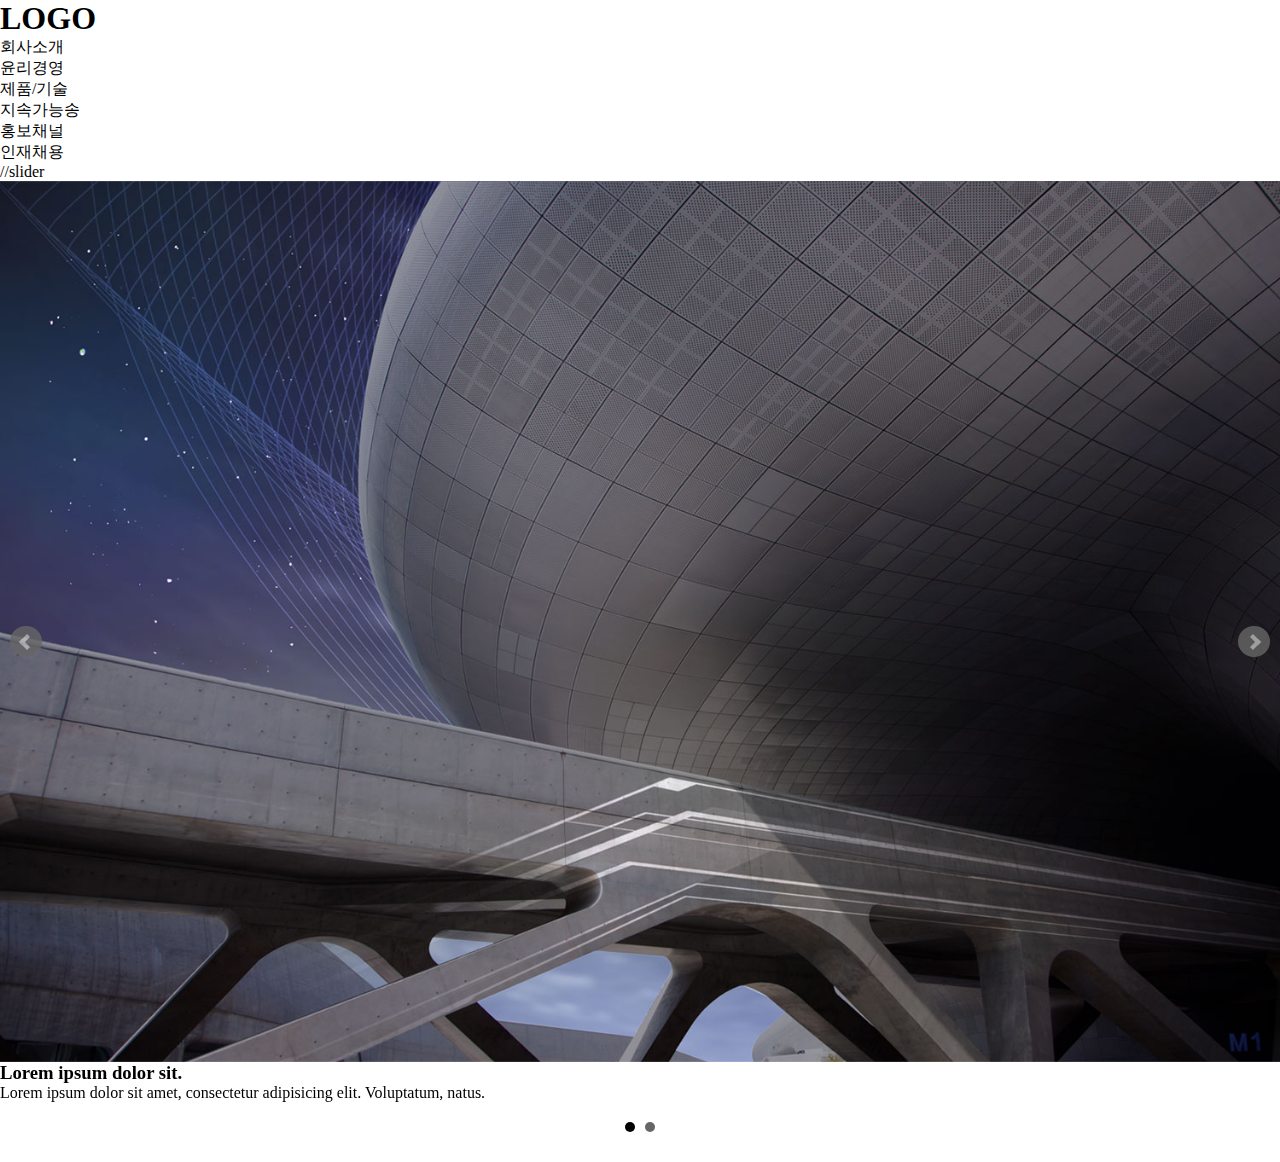
==== 04company/index.html @ 8a4a2239 "company v1" ====
<!DOCTYPE html>
<html lang="ko">
<head>
  <meta charset="UTF-8">
  <meta name="viewport" content="width=device-width, initial-scale=1.0">
  <meta http-equiv="X-UA-Compatible" content="ie=edge">
  <title>company</title>
  <link rel="stylesheet" href="css/reset.css">
  <link rel="stylesheet" href="css/jquery.bxslider.css">
  <script src="js/jquery-3.1.1.min.js"></script>
  <script src="js/jquery.bxslider.js"></script>
  <script src="js/script.js"></script>

  <link rel="stylesheet" href="css/style.css">
  <link rel="stylesheet" href="css/responsive.css">
</head>
<body>
  <header>
    <div id="headerTop">
      <h1 class="logo"><a href="#">LOGO</a></h1>
      <nav id="main_menu">
        <ul>
          <li><a href="#">회사소개</a></li>
          <li><a href="#">윤리경영</a></li>
          <li><a href="#">제품/기술</a></li>
          <li><a href="#">지속가능송</a></li>
          <li><a href="#">홍보채널</a></li>
          <li><a href="#">인재채용</a></li>
        </ul>
      </nav>
      <div class="toggleMenu">
        <div class="bar1"></div>
        <div class="bar2"></div>
        <div class="bar3"></div>
      </div>
    </div>
      <div class="slierWrap"> //slider
      <ul class="slider">
        <li>
          <img src="images/mainimg01.jpg" alt="">
          <div class="slider_txt">
            <h3>Lorem ipsum dolor sit.</h3>
            <p>Lorem ipsum dolor sit amet, consectetur adipisicing elit. Voluptatum, natus.</p>
          </div>
        </li>
        <li>
          <img src="images/mainimg02.jpg" alt="">
          <div class="slider_txt">
            <h3>Lorem ipsum dolor sit.</h3>
            <p>Lorem ipsum dolor sit amet, consectetur adipisicing elit. Voluptatum, natus.</p>
          </div>
        </li>
      </ul>
    </div>
  </header>








</body>
</html>
---- 04company/css/style.css ----
@charset "utf-8";


.slierWrap .bx-wrapper {
    -moz-box-shadow: none;
    -webkit-box-shadow: none;
    box-shadow: none;
    border: 0 none;

}
.slider li img{width: 100%;}
---- 04company/css/responsive.css ----
@charset "UTF-8";
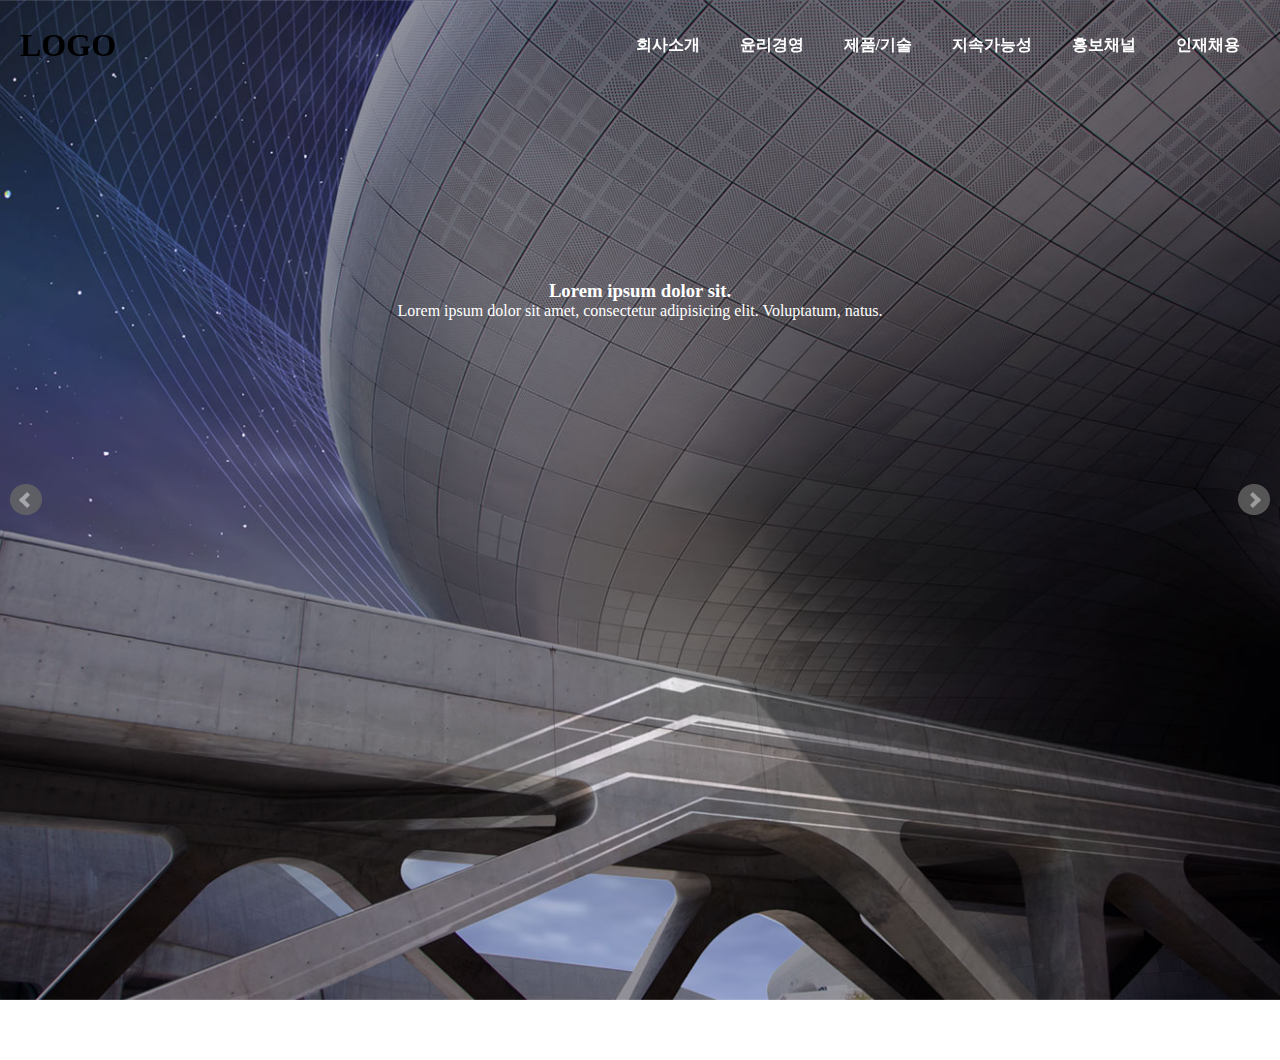
==== commit 2596cde4: "company v2" ====
--- a/04company/index.html
+++ b/04company/index.html
@@ -16,35 +16,36 @@
 </head>
 <body>
   <header>
-    <div id="headerTop">
+    <div id="headerTop" class="clearfix">
       <h1 class="logo"><a href="#">LOGO</a></h1>
-      <nav id="main_menu">
-        <ul>
-          <li><a href="#">회사소개</a></li>
-          <li><a href="#">윤리경영</a></li>
-          <li><a href="#">제품/기술</a></li>
-          <li><a href="#">지속가능송</a></li>
-          <li><a href="#">홍보채널</a></li>
-          <li><a href="#">인재채용</a></li>
-        </ul>
-      </nav>
       <div class="toggleMenu">
         <div class="bar1"></div>
         <div class="bar2"></div>
         <div class="bar3"></div>
       </div>
+      <nav id="main_menu">
+        <ul class="clearfix">
+          <li><a href="#">회사소개</a></li>
+          <li><a href="#">윤리경영</a></li>
+          <li><a href="#">제품/기술</a></li>
+          <li><a href="#">지속가능성</a></li>
+          <li><a href="#">홍보채널</a></li>
+          <li><a href="#">인재채용</a></li>
+        </ul>
+      </nav>
+
     </div>
-      <div class="slierWrap"> //slider
+    <div class="sliderWrap">
       <ul class="slider">
-        <li>
-          <img src="images/mainimg01.jpg" alt="">
+        <li class="slider1st">
+          <!-- <img src="images/mainimg01.jpg" alt=""> -->
           <div class="slider_txt">
             <h3>Lorem ipsum dolor sit.</h3>
             <p>Lorem ipsum dolor sit amet, consectetur adipisicing elit. Voluptatum, natus.</p>
           </div>
         </li>
-        <li>
-          <img src="images/mainimg02.jpg" alt="">
+        <li class="slider2st">
+          <!-- <img src="images/mainimg02.jpg" alt=""> -->
           <div class="slider_txt">
             <h3>Lorem ipsum dolor sit.</h3>
             <p>Lorem ipsum dolor sit amet, consectetur adipisicing elit. Voluptatum, natus.</p>
--- a/04company/css/style.css
+++ b/04company/css/style.css
@@ -1,7 +1,33 @@
 @charset "utf-8";
 
 
-.slierWrap .bx-wrapper {
+/* header */
+#headerTop{
+  width: 1240px;position: fixed;z-index:9999;
+  left:50%;transform: translateX(-50%);top:20px
+}
+#headerTop h1.logo{float: left;width: 100px;line-height:50px;}
+#main_menu{float: right;}
+
+#main_menu li{float: left;}
+#main_menu li a{display: block;padding:0 20px;line-height:50px;color:white;font-weight:bold;}
+#main_menu li:hover{background:gray;}
+
+#headerTop .toggleMenu{
+  width: 50px;height: 50px;float: right;position: relative;
+  display:flex;justify-content: center;align-items: center;display: none;
+}
+#headerTop .toggleMenu div{
+  width: 30px;height: 3px;background: #fff;border-radius:3px;
+  position: absolute;
+}
+#headerTop .toggleMenu .bar1{transform:translateY(10px);}
+#headerTop .toggleMenu .bar2{}
+#headerTop .toggleMenu .bar3{transform:translateY(-10px);}
+
+
+/* slider */
+.sliderWrap .bx-wrapper {
     -moz-box-shadow: none;
     -webkit-box-shadow: none;
     box-shadow: none;
@@ -9,3 +35,16 @@
 
 }
 .slider li img{width: 100%;}
+.sliderWrap li.slider1st,
+.sliderWrap li.slider2st{
+  background-repeat: no-repeat;
+  background-position: center;
+  background-size:cover;
+  height:1000px;
+}
+.sliderWrap li.slider1st{background-image: url(../images/mainimg01.jpg);}
+.sliderWrap li.slider2st{background-image: url(../images/mainimg02.jpg);}
+.sliderWrap .slider_txt{
+  position: absolute;left: 50%;top:30%;transform:translate(-50%,-50%);
+  color:white;text-align: center;
+}
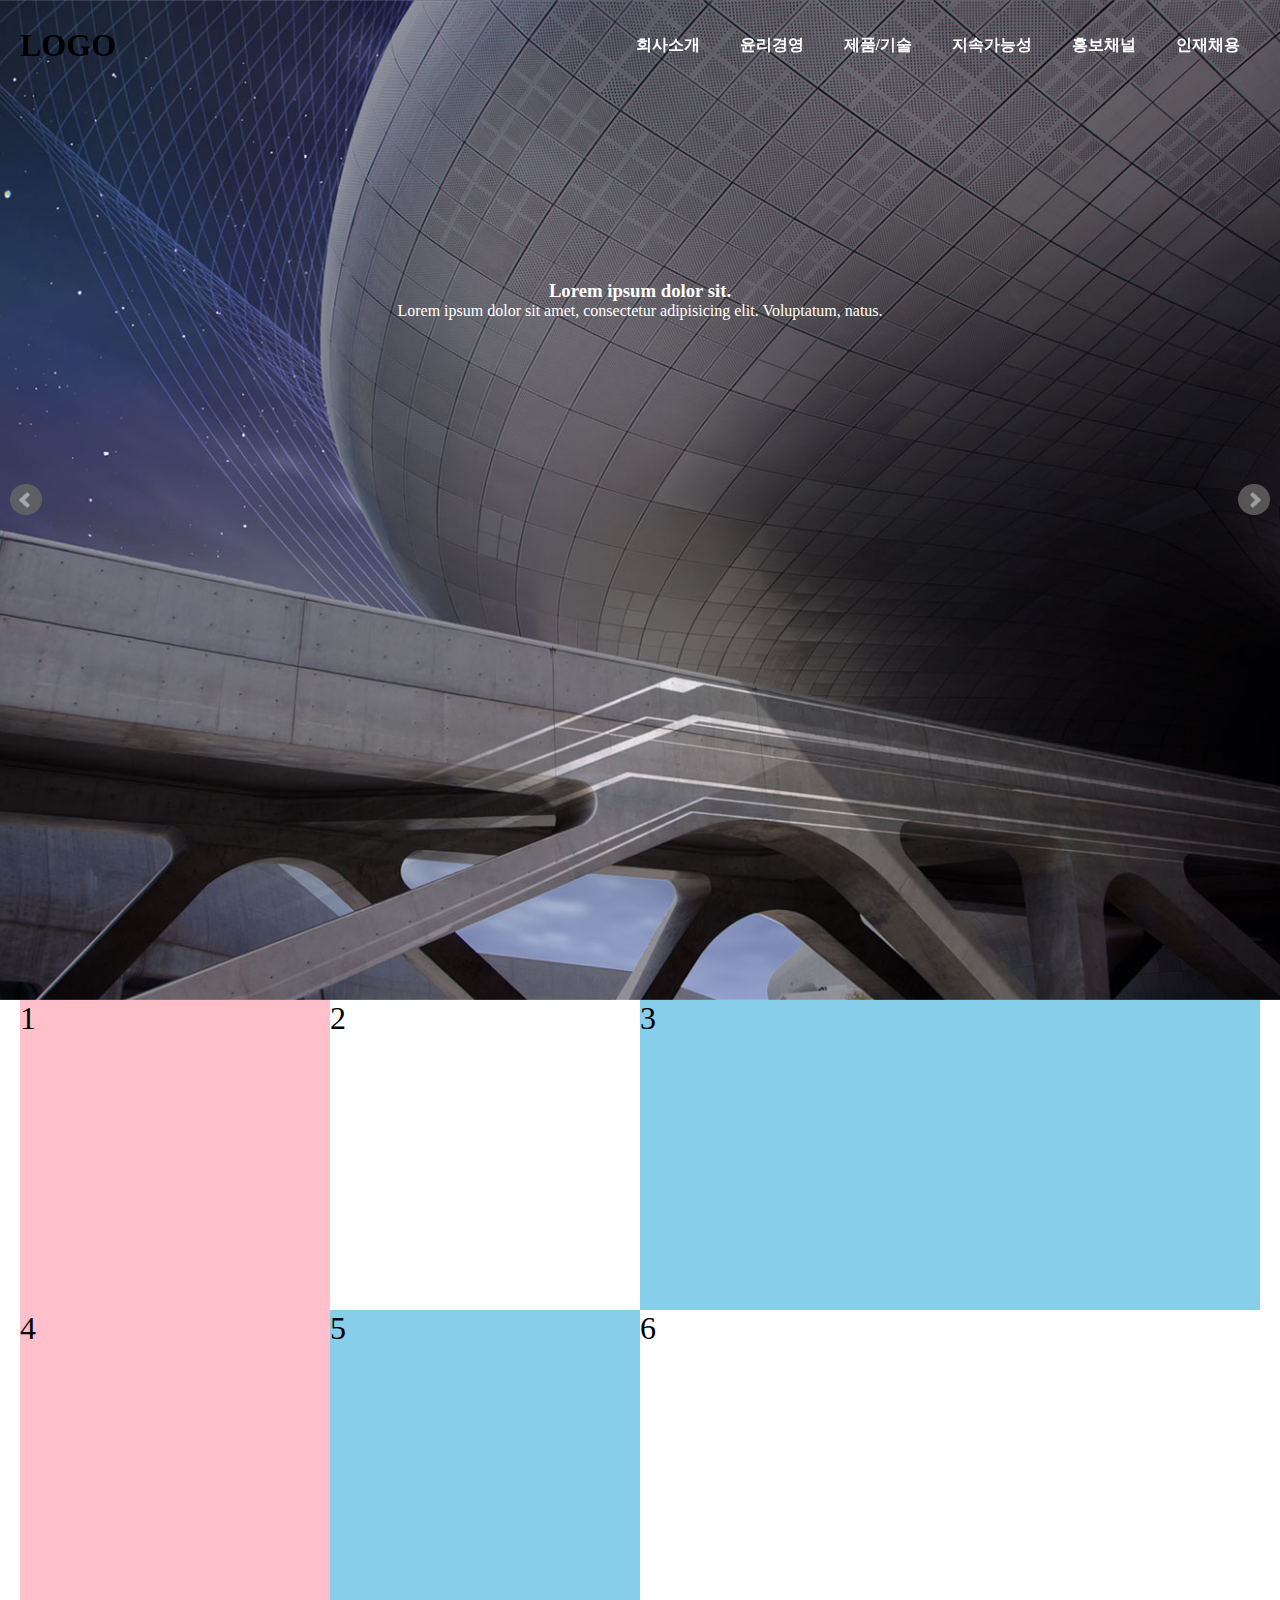
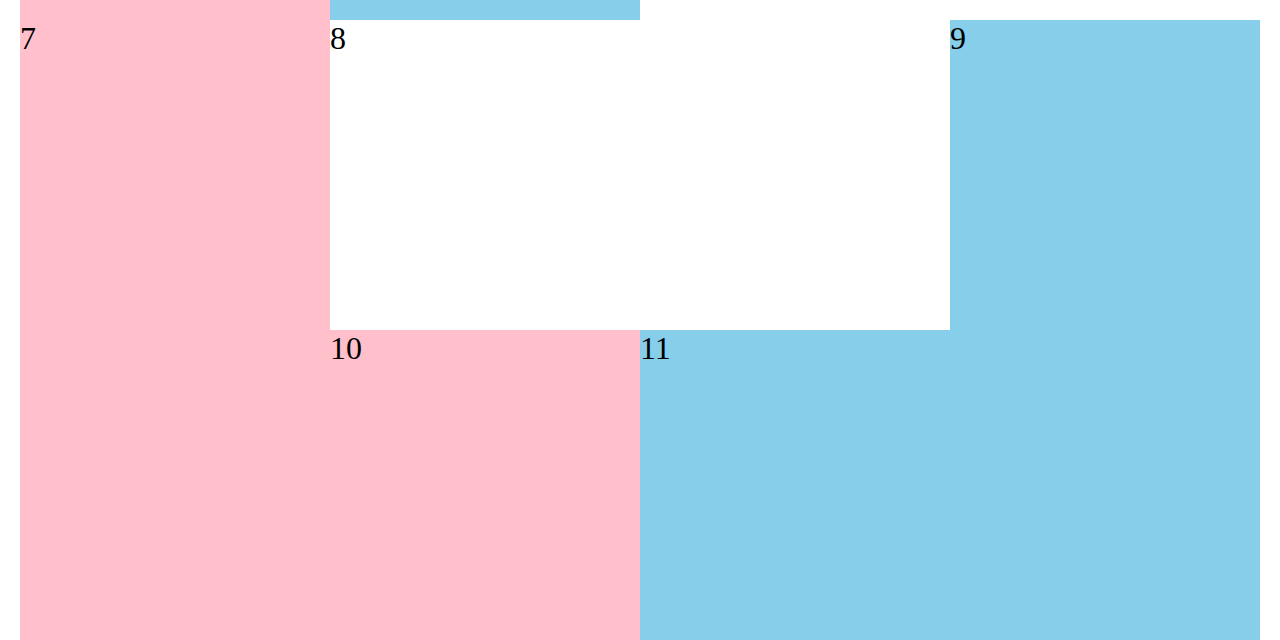
==== commit c899f2e0: "company v3" ====
--- a/04company/index.html
+++ b/04company/index.html
@@ -18,11 +18,6 @@
   <header>
     <div id="headerTop" class="clearfix">
       <h1 class="logo"><a href="#">LOGO</a></h1>
-      <div class="toggleMenu">
-        <div class="bar1"></div>
-        <div class="bar2"></div>
-        <div class="bar3"></div>
-      </div>
       <nav id="main_menu">
         <ul class="clearfix">
           <li><a href="#">회사소개</a></li>
@@ -33,7 +28,11 @@
           <li><a href="#">인재채용</a></li>
         </ul>
       </nav>
-
+      <div class="toggleMenu">
+        <div class="bar1"></div>
+        <div class="bar2"></div>
+        <div class="bar3"></div>
+      </div>
     </div>
     <div class="sliderWrap">
       <ul class="slider">
@@ -55,7 +54,21 @@
     </div>
   </header>
 
-
+  <div class="content">
+    <ul class="contList">
+      <li>1</li>
+      <li>2</li>
+      <li>3</li>
+      <li>4</li>
+      <li>5</li>
+      <li>6</li>
+      <li>7</li>
+      <li>8</li>
+      <li>9</li>
+      <li>10</li>
+      <li>11</li>
+    </ul>
+  </div>
 
 
 
--- a/04company/css/style.css
+++ b/04company/css/style.css
@@ -32,6 +32,7 @@
     -webkit-box-shadow: none;
     box-shadow: none;
     border: 0 none;
+    margin-bottom: 0px;
 
 }
 .slider li img{width: 100%;}
@@ -48,3 +49,24 @@
   position: absolute;left: 50%;top:30%;transform:translate(-50%,-50%);
   color:white;text-align: center;
 }
+
+
+/* content */
+.content .contList{
+  width: 1240px;margin: 0 auto;display:flex;flex-wrap:wrap;position: relative;
+}
+.content .contList>li{width: 25%;height: 310px;font-size:2rem;}
+.content .contList>li:nth-child(2n+1){background:skyblue;}
+.content .contList>li:nth-child(3n+1){background:pink;}
+
+.content .contList>li:nth-child(1){}
+.content .contList>li:nth-child(2){}
+.content .contList>li:nth-child(3){width: 50%;}
+.content .contList>li:nth-child(4){}
+.content .contList>li:nth-child(5){}
+.content .contList>li:nth-child(6){width: 50%;}
+.content .contList>li:nth-child(7){height:620px;}
+.content .contList>li:nth-child(8){width: 50%;}
+.content .contList>li:nth-child(9){}
+.content .contList>li:nth-child(10){position: absolute;left: 310px;bottom: 0;}
+.content .contList>li:nth-child(11){position: absolute;width: 50%;right: 0;bottom: 0;}
--- a/04company/css/responsive.css
+++ b/04company/css/responsive.css
@@ -1 +1,17 @@
 @charset "UTF-8";
+
+@media screen and (max-width:700px){
+  .content .contList{width: 100%;}
+  .content .contList>li{width: 50%;height: 310px !important;order:11}
+  .content .contList>li:nth-child(1){}
+  .content .contList>li:nth-child(2){}
+  .content .contList>li:nth-child(3){order:2}
+  .content .contList>li:nth-child(4){}
+  .content .contList>li:nth-child(5){order:3}
+  .content .contList>li:nth-child(6){order:1}
+  .content .contList>li:nth-child(7){}
+  .content .contList>li:nth-child(8){}
+  .content .contList>li:nth-child(9){}
+  .content .contList>li:nth-child(10){position: static;}
+  .content .contList>li:nth-child(11){position: static;}
+}
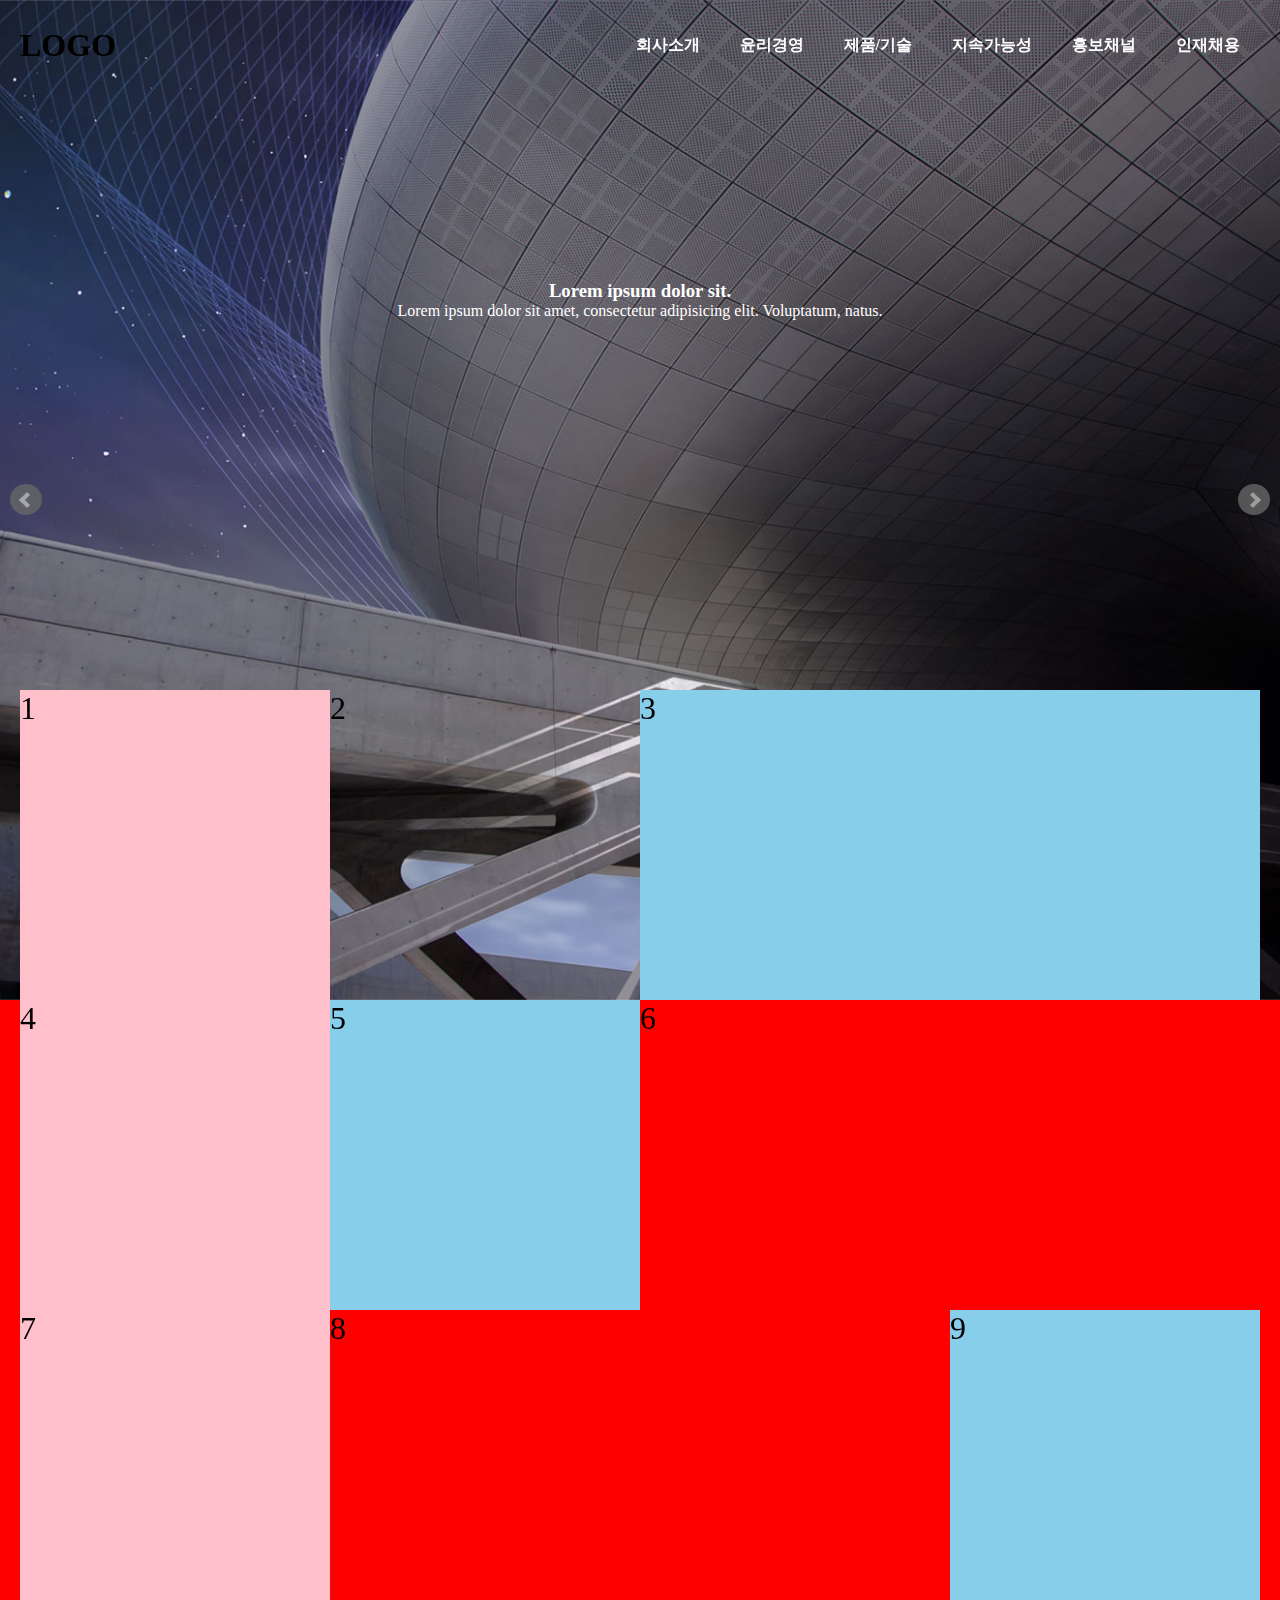
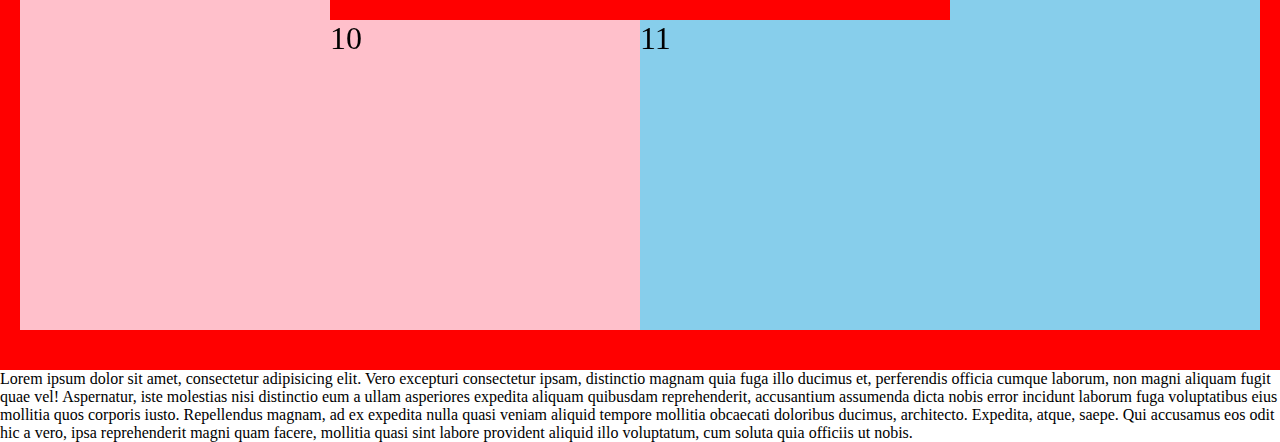
==== commit b06911f2: "company v4" ====
--- a/04company/index.html
+++ b/04company/index.html
@@ -70,7 +70,7 @@
     </ul>
   </div>
 
-
+Lorem ipsum dolor sit amet, consectetur adipisicing elit. Vero excepturi consectetur ipsam, distinctio magnam quia fuga illo ducimus et, perferendis officia cumque laborum, non magni aliquam fugit quae vel! Aspernatur, iste molestias nisi distinctio eum a ullam asperiores expedita aliquam quibusdam reprehenderit, accusantium assumenda dicta nobis error incidunt laborum fuga voluptatibus eius mollitia quos corporis iusto. Repellendus magnam, ad ex expedita nulla quasi veniam aliquid tempore mollitia obcaecati doloribus ducimus, architecto. Expedita, atque, saepe. Qui accusamus eos odit hic a vero, ipsa reprehenderit magni quam facere, mollitia quasi sint labore provident aliquid illo voluptatum, cum soluta quia officiis ut nobis.
 
 
 
--- a/04company/css/style.css
+++ b/04company/css/style.css
@@ -52,8 +52,9 @@
 
 
 /* content */
+.content{position: relative;background: #f00;height: 970px;}
 .content .contList{
-  width: 1240px;margin: 0 auto;display:flex;flex-wrap:wrap;position: relative;
+  width: 1240px;margin: 0 auto;display:flex;flex-wrap:wrap;position: absolute;left:50%;transform: translateX(-50%);top:-310px
 }
 .content .contList>li{width: 25%;height: 310px;font-size:2rem;}
 .content .contList>li:nth-child(2n+1){background:skyblue;}
--- a/04company/css/responsive.css
+++ b/04company/css/responsive.css
@@ -1,7 +1,8 @@
 @charset "UTF-8";
 
 @media screen and (max-width:700px){
-  .content .contList{width: 100%;}
+  .content{height:auto}
+  .content .contList{width: 100%;position: relative;top:0}
   .content .contList>li{width: 50%;height: 310px !important;order:11}
   .content .contList>li:nth-child(1){}
   .content .contList>li:nth-child(2){}
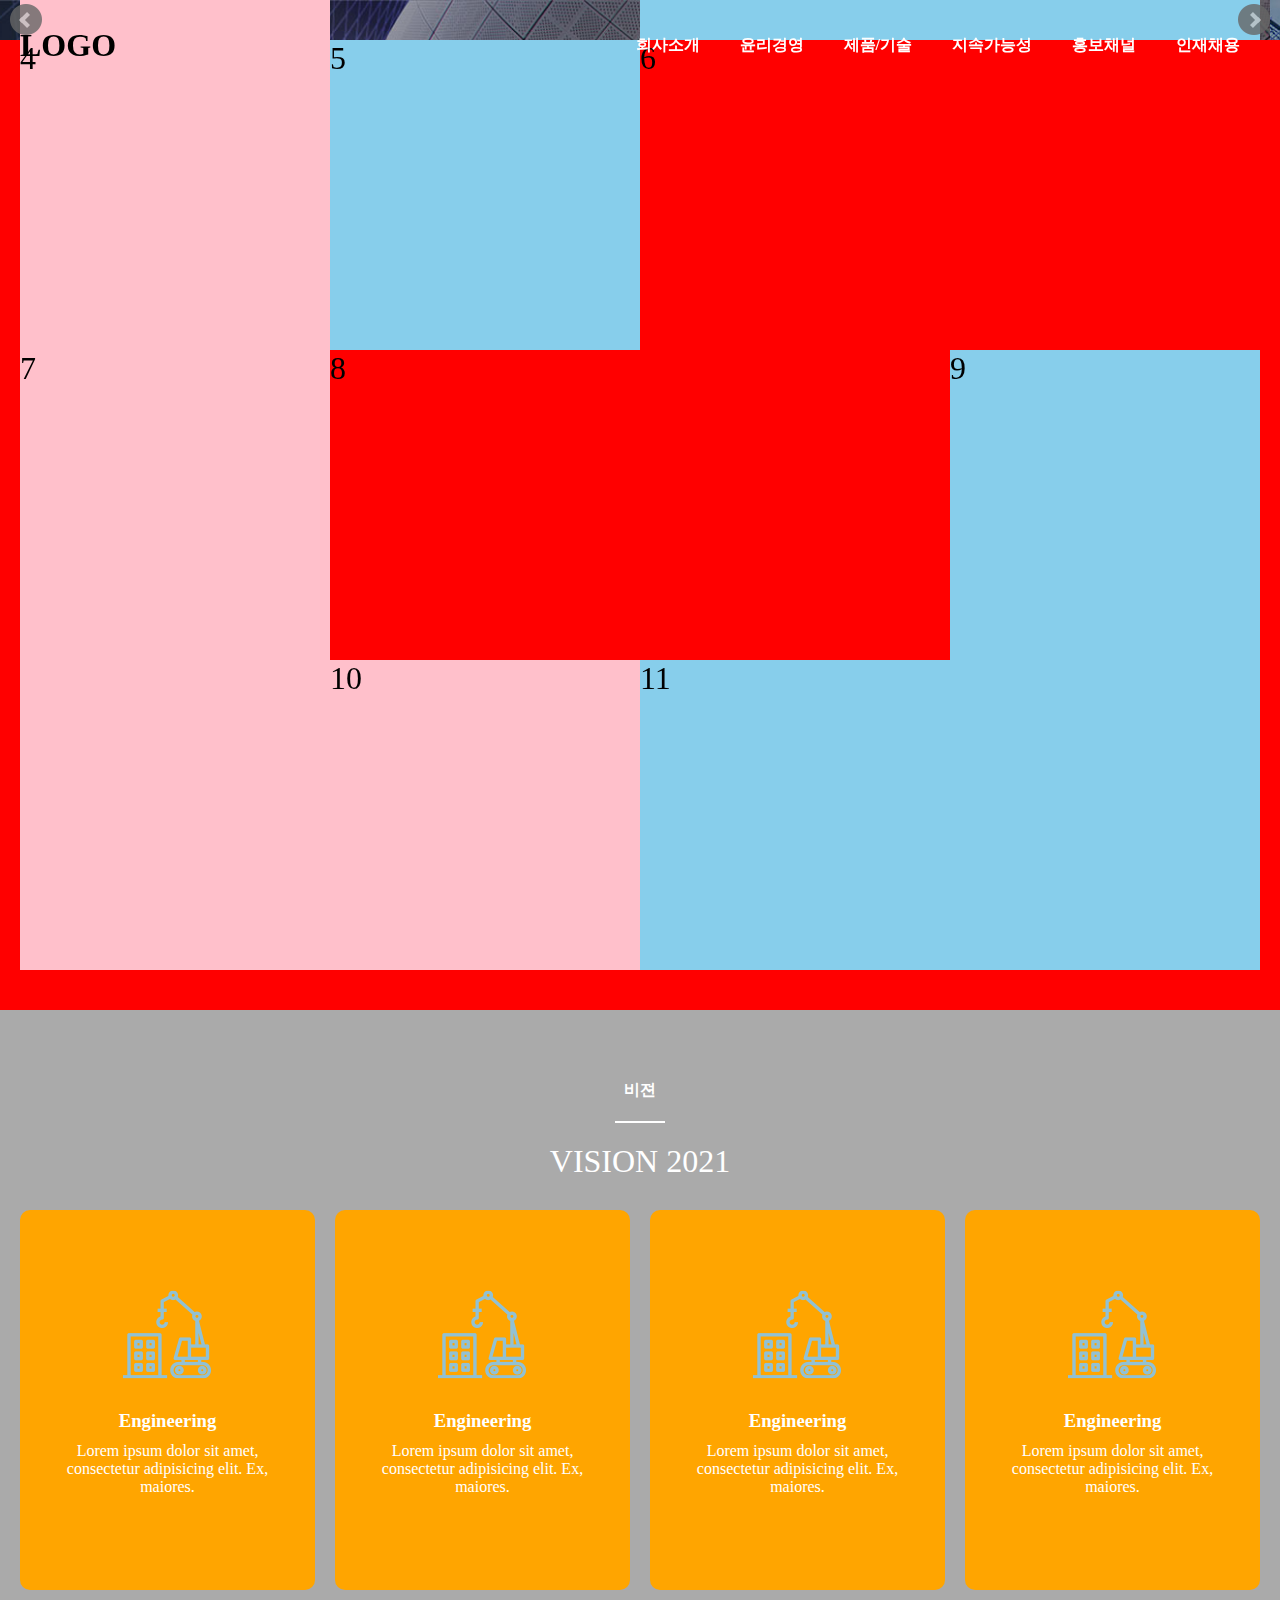
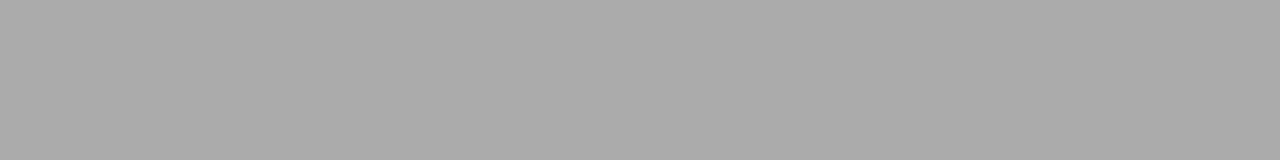
==== commit 1a58181e: "company v5" ====
--- a/04company/index.html
+++ b/04company/index.html
@@ -69,8 +69,55 @@
       <li>11</li>
     </ul>
   </div>
+  <div class="container"> <!-- w100% -->
+    <div class="section"> <!-- 1240 -->
 
-Lorem ipsum dolor sit amet, consectetur adipisicing elit. Vero excepturi consectetur ipsam, distinctio magnam quia fuga illo ducimus et, perferendis officia cumque laborum, non magni aliquam fugit quae vel! Aspernatur, iste molestias nisi distinctio eum a ullam asperiores expedita aliquam quibusdam reprehenderit, accusantium assumenda dicta nobis error incidunt laborum fuga voluptatibus eius mollitia quos corporis iusto. Repellendus magnam, ad ex expedita nulla quasi veniam aliquid tempore mollitia obcaecati doloribus ducimus, architecto. Expedita, atque, saepe. Qui accusamus eos odit hic a vero, ipsa reprehenderit magni quam facere, mollitia quasi sint labore provident aliquid illo voluptatum, cum soluta quia officiis ut nobis.
+      <h4>비젼</h4>
+      <p>VISION 2021</p>
+      <ul class="clearfix">
+        <li onclick="location.href='http://www.daum.net'">
+          <div class="card">
+            <img src="images/banner_icon01_01.png" alt="">
+            <div class="card_body">
+              <h3>Engineering</h3>
+              <p>Lorem ipsum dolor sit amet, consectetur adipisicing elit. Ex, maiores.</p>
+            </div>
+          </div>
+        </li>
+        <li>
+          <div class="card">
+            <img src="images/banner_icon01_01.png" alt="">
+            <div class="card_body">
+              <h3>Engineering</h3>
+              <p>Lorem ipsum dolor sit amet, consectetur adipisicing elit. Ex, maiores.</p>
+            </div>
+          </div>
+        </li>
+        <li>
+          <div class="card">
+            <img src="images/banner_icon01_01.png" alt="">
+            <div class="card_body">
+              <h3>Engineering</h3>
+              <p>Lorem ipsum dolor sit amet, consectetur adipisicing elit. Ex, maiores.</p>
+            </div>
+          </div>
+        </li>
+        <li>
+          <div class="card">
+            <img src="images/banner_icon01_01.png" alt="">
+            <div class="card_body">
+              <h3>Engineering</h3>
+              <p>Lorem ipsum dolor sit amet, consectetur adipisicing elit. Ex, maiores.</p>
+            </div>
+          </div>
+        </li>
+      </ul>
+
+
+    </div> <!-- section -->
+  </div> <!-- container -->
+
+
 
 
 
--- a/04company/css/style.css
+++ b/04company/css/style.css
@@ -71,3 +71,37 @@
 .content .contList>li:nth-child(9){}
 .content .contList>li:nth-child(10){position: absolute;left: 310px;bottom: 0;}
 .content .contList>li:nth-child(11){position: absolute;width: 50%;right: 0;bottom: 0;}
+
+
+/* container */
+.container{
+  height: 750px;background:#aaa url(../images/contentsbg01.jpg) no-repeat center fixed;
+  background-size:cover;color:#fff;padding:70px 0
+}
+.container .section{width: 1240px;margin: 0 auto}
+.container .section>h4{text-align: center;}
+.container .section>h4:after{
+  content:"";display: block;width: 50px;height: 2px;background: #fff;
+  margin: 20px auto;
+}
+.container .section>p{text-align: center;font-size:2rem;margin-bottom: 30px;}
+.container .section li{
+  float: left;width:calc( ( 100% - 60px ) / 4 );background:orange;
+  height: 380px;padding-top:70px;border-radius: 10px;transition:0.3s;cursor:pointer
+}
+.container .section li + li{margin-left:20px;}
+.container .section li:hover{
+  box-shadow:8px 8px 10px rgba(0,0,0,0.5);transform:translate(-10px,-10px)
+}
+.container .section li img{display: block;margin: 0 auto}
+.container .section .card_body{text-align: center;padding: 20px 40px;}
+.container .section .card_body h3{margin-bottom: 10px;}
+
+
+
+
+
+
+
+
+/*  */
